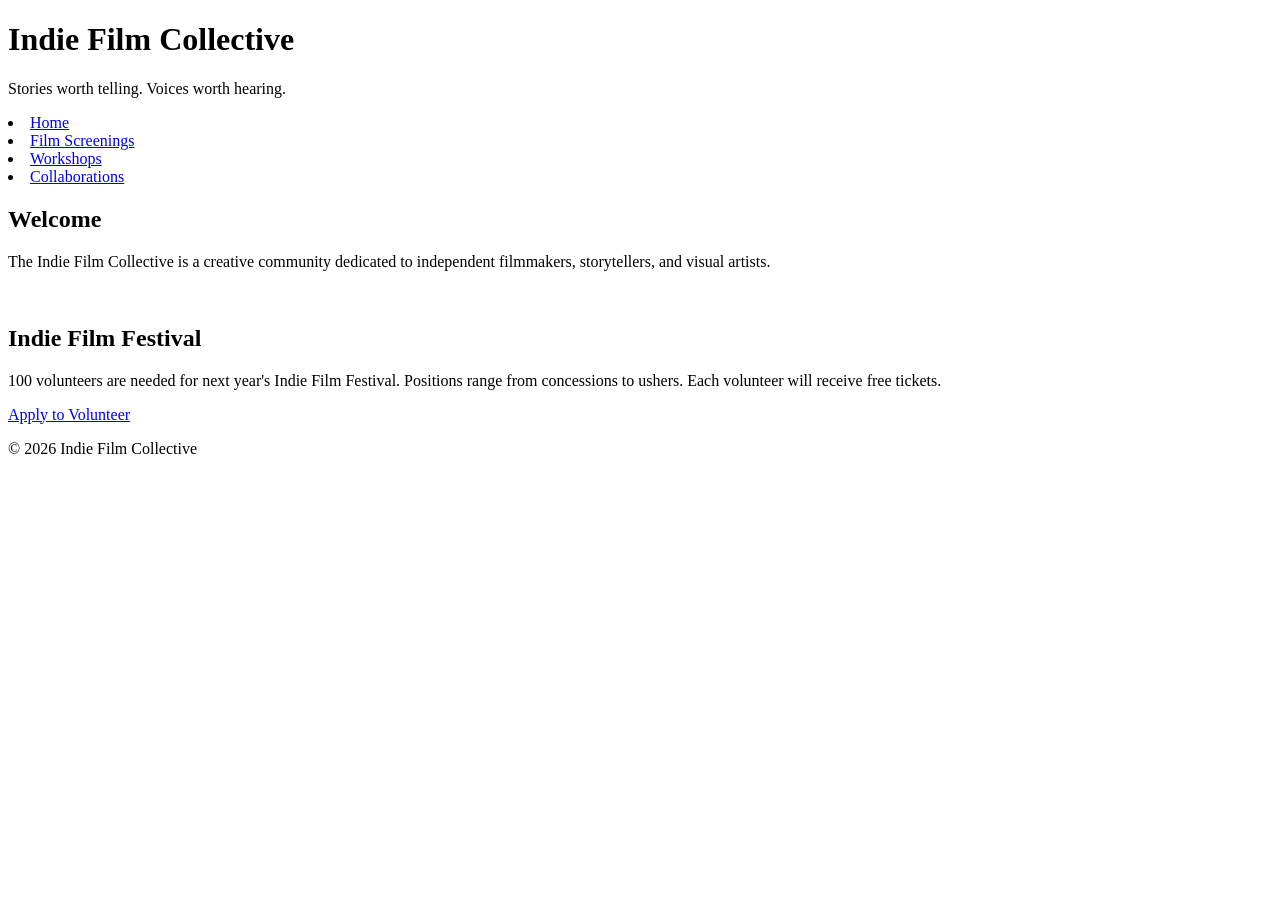
==== index.html @ 27876fdf "Multi-page iteration created" ====
<!DOCTYPE html>
<html lang="en">
<head>
    <meta charset="UTF-8">
    <meta name="viewport" content="width=device-width, initial-scale=1.0">
    <title>Indie Film Collective</title>
    <link rel="stylesheet" href="styles.css">
</head>

<body>
<header>
    <h1>Indie Film Collective</h1>
    <p>Stories worth telling. Voices worth hearing.</p>
</header>
         <li><a href="index.html">Home</a></li>
        <li><a href="screenings.html">Film Screenings</a></li>
        <li><a href="workshops.html">Workshops</a></li>
        <li><a href="collaborations.html">Collaborations</a></li>
    </ul>
</nav>
<main>
    <section>
        <h2>Welcome</h2>
        <p>The Indie Film Collective is a creative community dedicated to independent filmmakers, storytellers, and visual artists.</p>
        <img src="images/filmmaker.jpg" width="500" alt="">
    </section>

</main>
<!--Copy this aside in each new page-->
<aside>
    <h2>Indie Film Festival</h2>
    <p>100 volunteers are needed for next year's Indie Film Festival. Positions range from concessions to ushers. Each volunteer will receive free tickets.</p>
    <a href="#">Apply to Volunteer</a>
</aside>
<!--Copy this footer in each new page-->
<footer>
    <p>&copy; 2026 Indie Film Collective</p>
</footer>
</body>
</html>
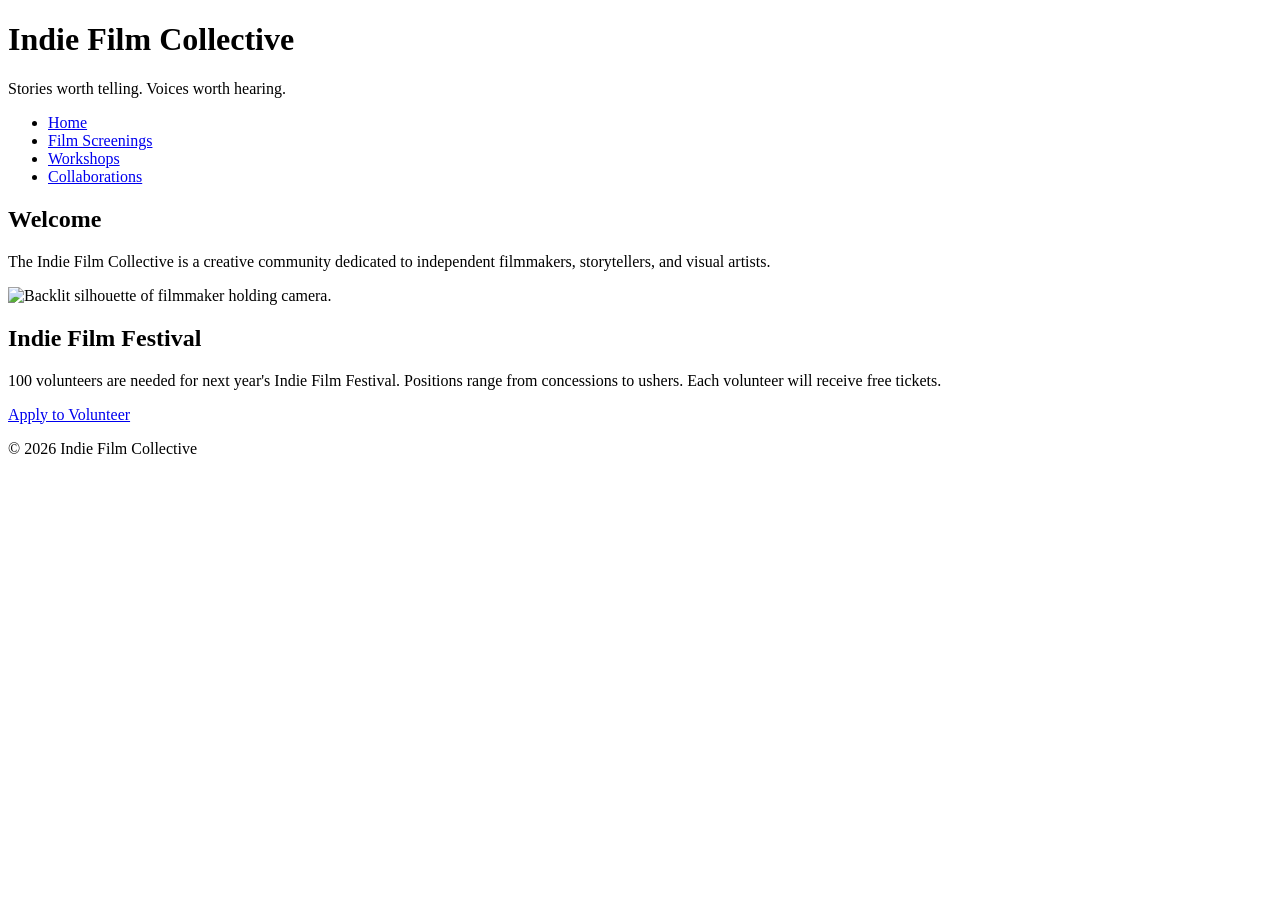
==== commit fb883935: "Added alt descriptions to images" ====
--- a/index.html
+++ b/index.html
@@ -3,7 +3,7 @@
 <head>
     <meta charset="UTF-8">
     <meta name="viewport" content="width=device-width, initial-scale=1.0">
-    <title>Indie Film Collective</title>
+    <title>Home - Indie Film Collective</title>
     <link rel="stylesheet" href="styles.css">
 </head>
 
@@ -12,6 +12,8 @@
     <h1>Indie Film Collective</h1>
     <p>Stories worth telling. Voices worth hearing.</p>
 </header>
+<nav>
+    <ul>
          <li><a href="index.html">Home</a></li>
         <li><a href="screenings.html">Film Screenings</a></li>
         <li><a href="workshops.html">Workshops</a></li>
@@ -22,17 +24,15 @@
     <section>
         <h2>Welcome</h2>
         <p>The Indie Film Collective is a creative community dedicated to independent filmmakers, storytellers, and visual artists.</p>
-        <img src="images/filmmaker.jpg" width="500" alt="">
+        <img src="images/filmmaker.jpg" width="500" alt="Backlit silhouette of filmmaker holding camera.">
     </section>
 
 </main>
-<!--Copy this aside in each new page-->
 <aside>
     <h2>Indie Film Festival</h2>
     <p>100 volunteers are needed for next year's Indie Film Festival. Positions range from concessions to ushers. Each volunteer will receive free tickets.</p>
     <a href="#">Apply to Volunteer</a>
 </aside>
-<!--Copy this footer in each new page-->
 <footer>
     <p>&copy; 2026 Indie Film Collective</p>
 </footer>
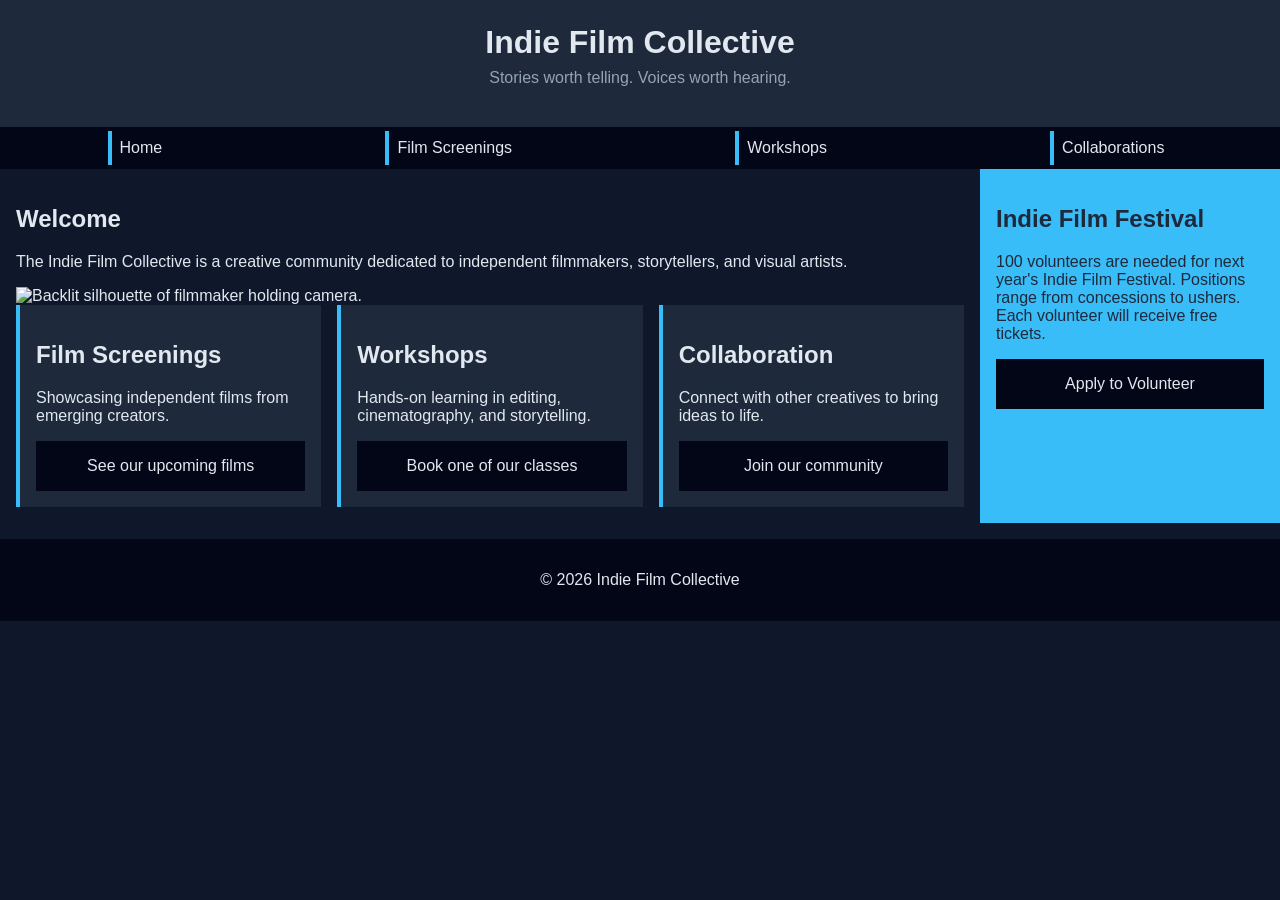
==== commit 8587a083: "CSS styling and webpage responsive design" ====
--- a/index.html
+++ b/index.html
@@ -26,7 +26,23 @@
         <p>The Indie Film Collective is a creative community dedicated to independent filmmakers, storytellers, and visual artists.</p>
         <img src="images/filmmaker.jpg" width="500" alt="Backlit silhouette of filmmaker holding camera.">
     </section>
-
+<div class ="card-row"> 
+    <section id="screenings">
+                <h2>Film Screenings</h2>
+                <p>Showcasing independent films from emerging creators.</p>
+                <a href="screenings.html">See our upcoming films</a>
+    </section>
+    <section id="workshops">
+                <h2>Workshops</h2>
+                <p>Hands-on learning in editing, cinematography, and storytelling.</p>
+                <a href="workshops.html">Book one of our classes</a>
+    </section>     
+    <section id="collaborations">
+                <h2>Collaboration</h2>
+                <p>Connect with other creatives to bring ideas to life.</p>
+                <a href="collaborations.html">Join our community</a>
+    </section>
+</div>
 </main>
 <aside>
     <h2>Indie Film Festival</h2>
--- a/styles.css
+++ b/styles.css
@@ -0,0 +1,131 @@
+/* CSS by Christina Carrasquilla, iteration by Ash Green */
+
+/* ===== Color Palette ===== 
+
+    background: #0f172a;
+    nav-footer: #020617;
+    card: #1e293b;
+    text-main: #e2e8f0;
+    text-muted: #94a3b8;
+    accent: #38bdf8;
+}
+*/
+
+/* ===== GLOBAL (Base) Styles ===== */
+body {
+    font-family: Helvetica, Arial, sans-serif;
+    margin: 0;
+    background-color: #0f172a;
+    color: #e2e8f0;
+    min-width:500px;
+    display:grid;
+    grid-template-columns:1fr;
+}
+
+header {
+    background-color: #1e293b;
+    text-align: center;
+    padding: 1.5rem;
+}
+
+header h1 {
+    margin: 0;
+}
+
+header p {
+    margin-top: 0.5rem;
+    color: #94a3b8;
+}
+
+nav {
+    background-color: #020617;
+}
+
+nav ul {
+    list-style: none;
+    margin: 0;
+    padding: 0;
+}
+
+nav a {
+    color: #e2e8f0;
+    text-decoration: none;
+    padding: 0.5rem;
+    display: block;
+    border-left: 4px solid #38bdf8;
+    margin: .25rem;
+}
+
+nav a:hover {
+    background-color: #334155;
+}
+
+main {
+    padding: 1rem;
+}
+
+img {
+    width:100%;
+}
+
+.card-row section{
+    background-color: #1e293b;
+    padding: 1rem;
+    padding: 1rem;
+    border-left: 4px solid #38bdf8;
+}
+
+aside {
+    background-color: #38bdf8;
+    color: #1e293b;
+    padding: 1rem;
+    padding: 1rem;
+}
+
+a {
+    display:block;
+    background-color:#020617;
+    color:#e2e8f0;
+    padding:1rem 2rem;
+    text-decoration:none;
+    text-align:center;
+}
+a:hover {
+    color:#020617;
+    background-color:#e2e8f0;
+}
+
+footer {
+    background-color: #020617;
+    text-align: center;
+    padding: 1rem;
+    margin-top: 1rem;
+}
+
+/* ===== Media Query (Medium) ===== */
+@media screen and (min-width:800px){
+    body{
+        display:grid;
+        grid-template-columns:1fr 300px;
+    }
+    header, nav, footer{
+        grid-column: 1/-1;
+    }
+    nav ul{
+        display:flex;
+        justify-content: space-around;
+    }
+    .card-row{
+        display:flex;
+        gap: 1rem;
+    }
+    .card-row section{
+        width:30%;
+    }
+}
+/* write a media query for a screen with at least 800px */
+/* change the body's grid template to 1fr 300px */
+/* target the header, nav, and footer and style their grid-column to 1/-1 */
+/* target the nav and display it flex, spaced around */
+/* target the .card-row to display flex */
+/* target the sections in .card-row with a width for 30% */
